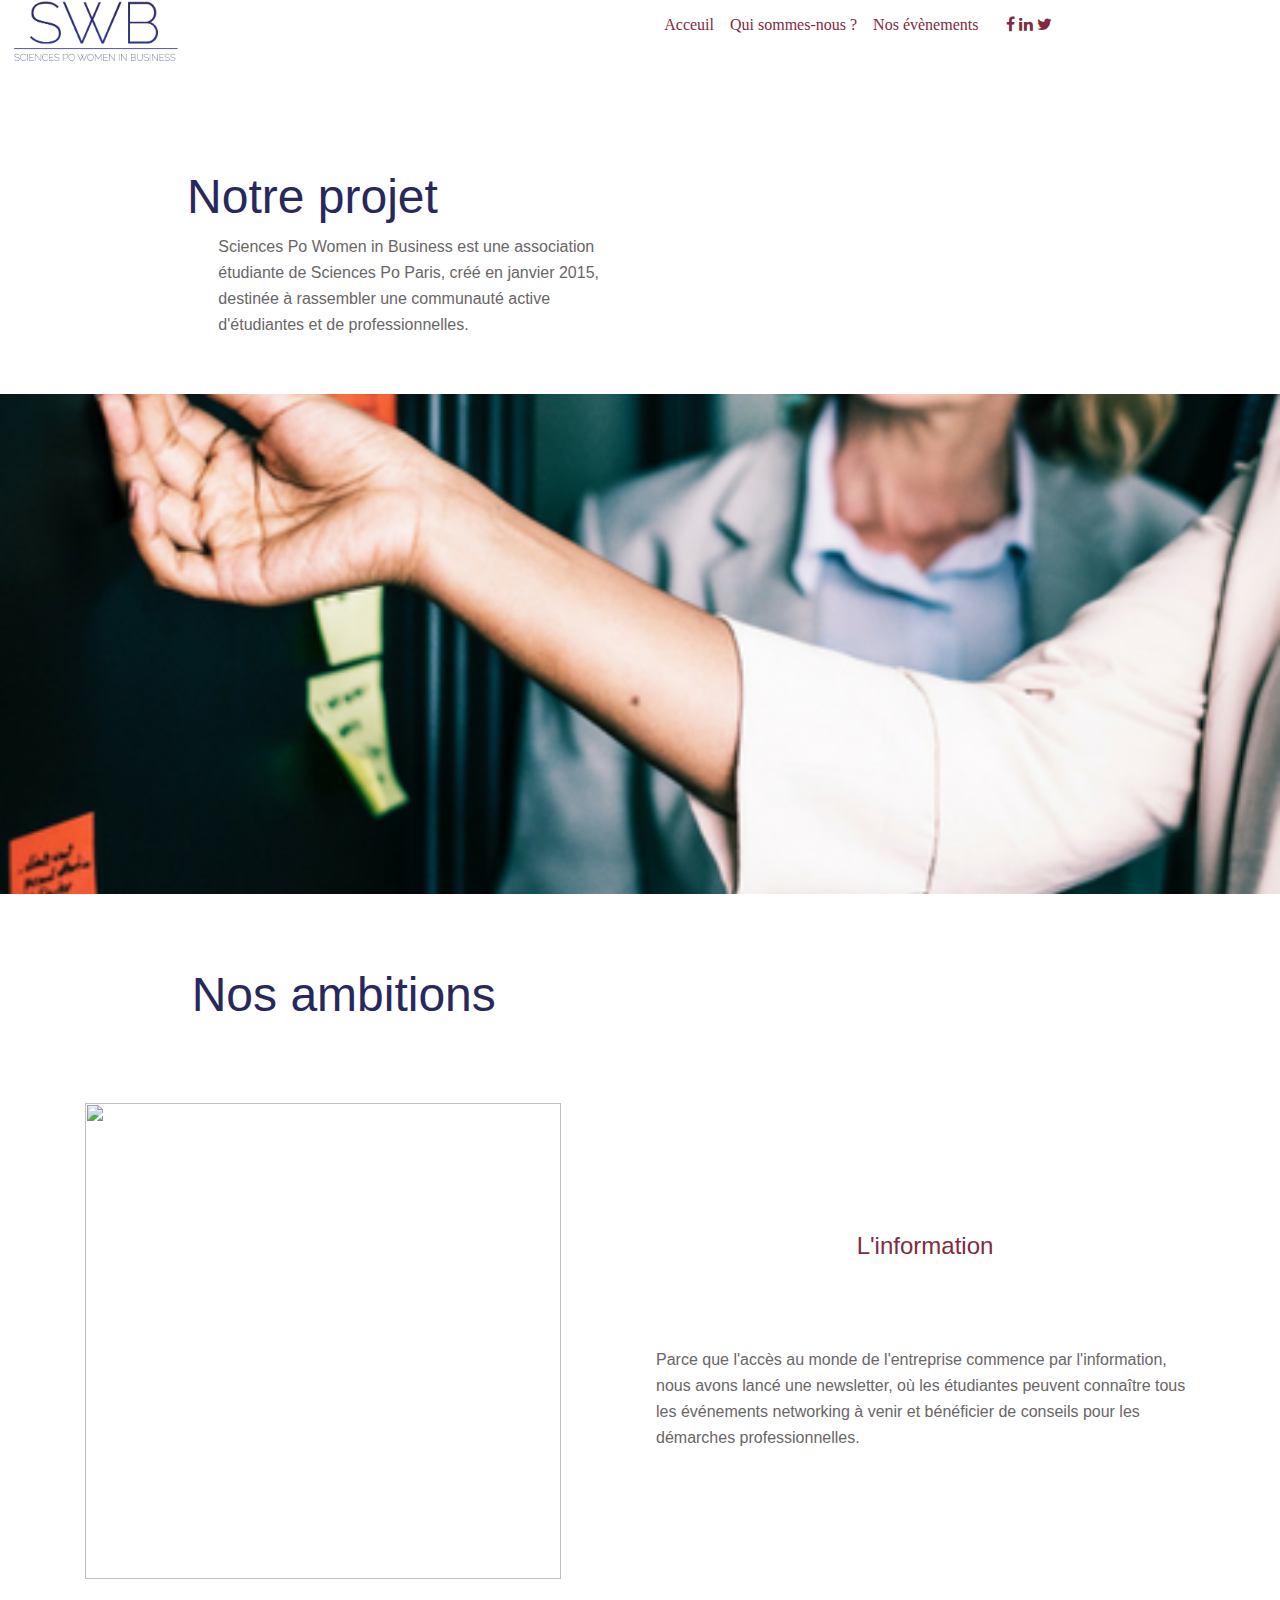
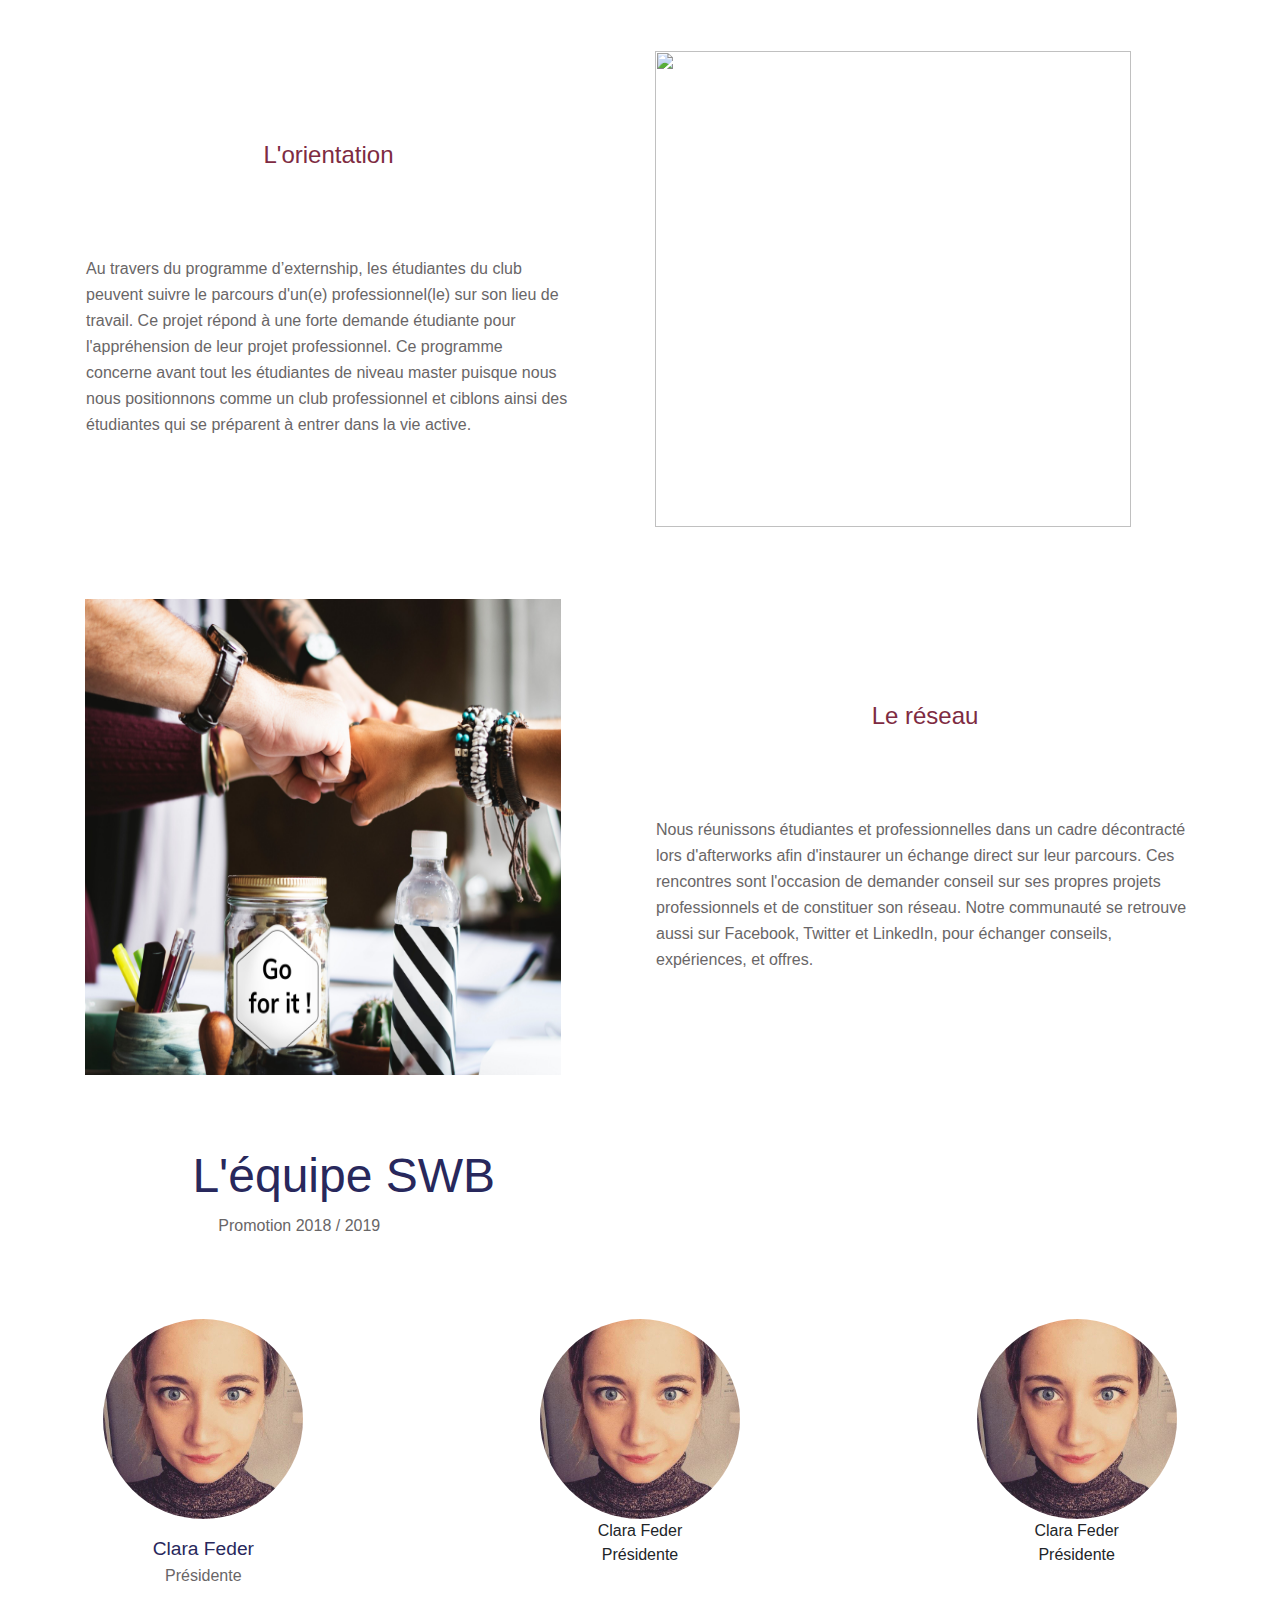
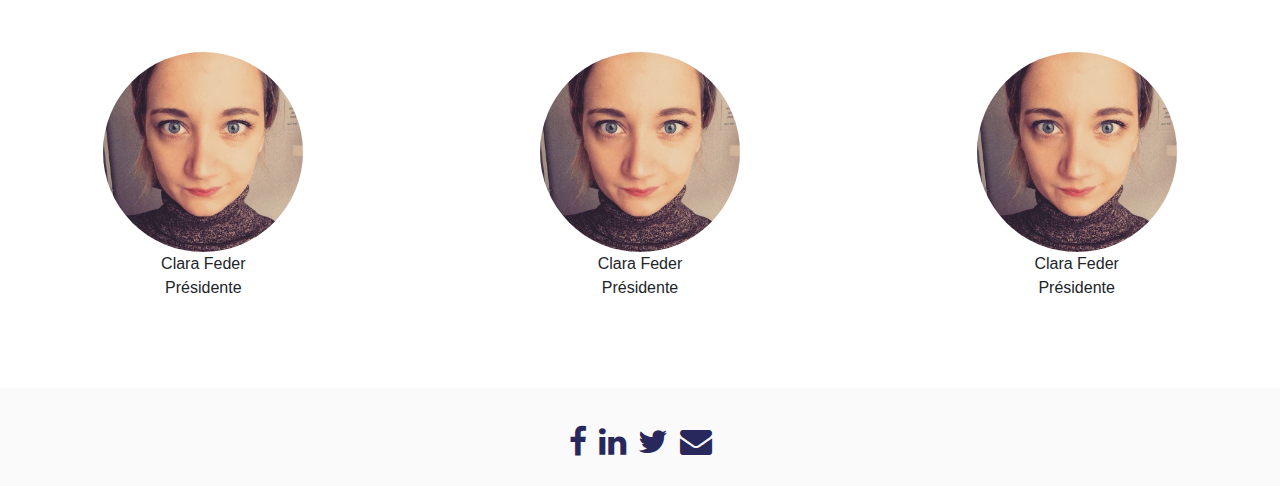
==== aboutus.html @ 81feb5da "first commit" ====
<!DOCTYPE html>
<html>
        <!-- En-tête de la page -->
<head>
	<link rel="stylesheet" href="swbcss.css" />

	<meta charset="utf-8">
	
    <meta name="viewport" content="width=device-width, initial-scale=1, shrink-to-fit=no">


	<title> Sciences Po Women in Business </title>

	<link rel="stylesheet" href="https://maxcdn.bootstrapcdn.com/bootstrap/4.0.0/css/bootstrap.min.css" integrity="sha384-Gn5384xqQ1aoWXA+058RXPxPg6fy4IWvTNh0E263XmFcJlSAwiGgFAW/dAiS6JXm" crossorigin="anonymous">
   <link rel="stylesheet" href="https://maxcdn.bootstrapcdn.com/font-awesome/4.7.0/css/font-awesome.min.css">
 


	<script src="https://ajax.googleapis.com/ajax/libs/jquery/3.3.1/jquery.min.js"></script>
<script src="https://maxcdn.bootstrapcdn.com/bootstrap/3.3.7/js/bootstrap.min.js"></script>
<script src="https://cdnjs.cloudflare.com/ajax/libs/bootstrap3-dialog/1.34.7/js/bootstrap-dialog.min.js"></script>
	


<!-- Container element -->


	<style type="text/css">
		.aligned-text {
			text-align: center;
		}
		img.img-100 {
			width: 100%;
		}


	</style>
	           <!-- Nom de domaine -->
        <title> Sciences Po Women in Business </title>

</head>

        <!-- Body -->
        <!-- Header -->
        		<!-- Menu of the Header -->
<div id=headermenu>
	<div class="row skills">
	<div class="col-sm-2 aligned-text"> <a href="swbhomepage.html"> <img src="logoswb.png" class="img-100"> </a> </div> 
    <div class="col-sm-3 aligned-text"> </div> 
	<div class="col-sm-6 aligned-text"  id="onglet">  <a href="swbhomepage.html" style="color: #7E2B42" > Acceuil </a> &nbsp;&nbsp; <a href="aboutus.html" style="color: #7E2B42" > Qui sommes-nous ? </a> &nbsp;&nbsp;
	<a href="news.html"  style="color: #7E2B42" > Nos évènements </a> &nbsp; &nbsp; &nbsp;
 <a href="https://www.facebook.com/scpowomeninbusiness/" style="color: #7E2B42" target="_blank" title="Join my network" data-position="top" data-delay="50" data-tooltip="Join my network" class="tooltipped"> <i class="fa fa-facebook"> </i> </a> <a href="https://www.linkedin.com/groups/8306083/profile" style="color: #7E2B42" target="_blank" title="Join my network" data-position="top" data-delay="50" data-tooltip="Join my network" class="tooltipped"> <i class="fa fa-linkedin"> </i> </a> <a href="https://twitter.com/scpo_wib" style="color: #7E2B42" target="_blank" title="Take a look at my competitive analysis">  <i class="fa fa-twitter" aria-hidden="true"></i> </a> </div>
 <div class="col-sm-1 aligned-text"> </div>
</div>
</div>


<br/>
<br/>
<br/>
<br/>
<br/>
<br/>
<br/>

        <!-- Notre projet  -->
<div id=notreprojet>
	<div class="row skills">
	<div class="col-sm-6 aligned-text"> <h2 class="Titre5"> Notre projet </h2> </div> <br/>
</div>
<div class="row skills">
	<div class="col-sm-2 aligned-text"> </div>
	<div class="col-sm-4 aligned-text"> <h3 class="textaboutus"> Sciences Po Women in Business est une association étudiante de Sciences Po Paris, créé en janvier 2015, destinée à rassembler une communauté active d'étudiantes et de professionnelles.</h3> </div>
</div>
</div>


<br/>
<br/>

				</div>
<!--  Parallax -->
<div class="parallax"></div>

<div id=today>
<div id=constat></div>
</div>

<br/>
<br/>
<br/>

<!--  Notre projet -->

<div id=notreprojet>
	<div class="row skills">
	<div class="col-sm-6 aligned-text"> <h2 class="Titre5" style="margin-left:10%"> Nos ambitions </h2> </div> <br/>
</div>

<br/>
<br/>
<br/>

<!--  L'information -->
<div class="container">
			<div class="information">
			<div class="row">
				<div class="col-sm-6">
					<img src="information.jpg" class="img-aboutus" >
				</div>
															

				<div class="col-sm-6">
					<table style="height: 100%;">
					  	<tbody>
					    	<tr>
					    		<td class="textaboutus" style="margin-left:10%"> <h2 class="titreabout" style="text-align: center" > L'information </h2> <br/> <br/> <br/> Parce que l'accès au monde de l'entreprise commence par l'information, nous avons lancé une newsletter, où les étudiantes peuvent connaître tous les événements networking à venir et bénéficier de conseils pour les démarches professionnelles. </td>
					    	</tr>
						</tbody>
					</table>
				</div>
			</div>
		</div>
	</div>

<br/>
<br/>
<br/>

<!--  L'orientation -->
<div class="container">
			<div class="orientation">
			<div class="row">
				<div class="col-sm-6">
				<table style="height: 100%;">
					  	<tbody>
					    	<tr>
					    		<td class="textaboutus" style="padding-right:10%" > <h2 class="titreabout" style="text-align: center" > L'orientation </h2>  <br/> <br/> <br/> Au travers du programme d’externship, les étudiantes du club peuvent suivre le parcours d'un(e) professionnel(le) sur son lieu de travail. Ce projet répond à une forte demande étudiante pour l'appréhension de leur projet professionnel. Ce programme concerne avant tout les étudiantes de niveau master puisque nous nous positionnons comme un club professionnel et ciblons ainsi des étudiantes qui se préparent à entrer dans la vie active.
					    		</td>
					    	</tr>
						</tbody>
					</table>
				</div>
				<div class="col-sm-6">
					<img src="orientation.jpg" class="img-aboutus">
				</div>
			</div>
		</div>
	</div>

<br/>
<br/>
<br/>

<!--  Le réseau -->
<div class="container">
			<div class="reseau">
			<div class="row">
				<div class="col-sm-6">
					<img src="reseau.jpg" class="img-aboutus">
				</div>
				<div class="col-sm-6">
					<table style="height: 100%;">
					  	<tbody>
					    	<tr>
					    		<td class="textaboutus" style="margin-left:10%"> <h2 class="titreabout" style="text-align: center" > Le réseau </h2>  <br/> <br/> <br/> Nous réunissons étudiantes et professionnelles dans un cadre décontracté lors d'afterworks afin d'instaurer un échange direct sur leur parcours. Ces rencontres sont  l'occasion de demander conseil sur ses propres projets professionnels et de constituer son réseau. Notre communauté se retrouve aussi sur  Facebook, Twitter et LinkedIn, pour échanger conseils, expériences, et offres. </td>
					    	</tr>
						</tbody>
					</table>
				</div>
			</div>
		</div>
	</div>


<br/>
<br/>
<br/>

        <!-- L'équipe --> 
<div id=notreprojet>
	<div class="row skills">
	<div class="col-sm-6 aligned-text"> <h2 class="Titre5" style="margin-left:10%"> L'équipe SWB </h2> </div> <br/>
</div>
<div class="row skills">
	<div class="col-sm-2 aligned-text"> </div>
	<div class="col-sm-3 aligned-text"> <h3 class="textaboutus"> Promotion 2018 / 2019 </h3> </div>
</div>
</div>

<br/>
<br/>
<br/>

   <div id="team">
    	<div class="row skills">
			<div class="col-md-4 col-sm-6 aligned-text">
				<div> <img src="Picture_Imane.jpg" class="teampicture"> </div>
				<p> <div class="teamname"> Clara Feder </div> <div class="teamfonction"> Présidente </div> </p> </div>
			<div class="col-md-4 col-sm-6 aligned-text">
				<div><img src="Picture_Imane.jpg" class="teampicture"></div>
				<p>Clara Feder <br/> Présidente </p> </div>	
			<div class="col-md-4 col-sm-6 aligned-text">
				<div><img src="Picture_Imane.jpg" class="teampicture"></div>
				<p>Clara Feder <br/> Présidente </p> </div>	
		</div>

	         <br />
	         <br />

		<div class="row skills">
			<div class="col-md-4 col-sm-6 aligned-text">
				<div><img src="Picture_Imane.jpg" class="teampicture"></div>
				<p>Clara Feder <br/> Présidente </p> </div>
			<div class="col-md-4 col-sm-6 aligned-text">
				<div><img src="Picture_Imane.jpg" class="teampicture"></div>
				<p>Clara Feder <br/> Présidente </p> </div>	
			<div class="col-md-4 col-sm-6 aligned-text">
				<div><img src="Picture_Imane.jpg" class="teampicture"></div>
				<p>Clara Feder <br/> Présidente </p> </div>	
			<!-- lg (gros ecran) > md (ipad couche) > sm (ipad debout) > xs (telephone) -->
		</div>
	</div>

<br/>
<br/>
<br/>

        <!-- Footer -->
<div id=footer>
  <div class="row skills" id="onglet">
  <div class="col-sm-12 aligned-text">  <a href="https://www.facebook.com/scpowomeninbusiness/" style="color: #28285c" target="_blank" title="Join my network" data-position="top" data-delay="50" data-tooltip="Join my network" class="tooltipped"> <i class="fa fa-facebook fa-2x"> </i> </a> &nbsp; <a href="https://www.linkedin.com/groups/8306083/profile" style="color: #28285c" target="_blank" title="Join my network" data-position="top" data-delay="50" data-tooltip="Join my network" class="tooltipped"> <i class="fa fa-linkedin fa-2x"> </i> </a> &nbsp; <a href="https://twitter.com/scpo_wib" style="color: #28285c" target="_blank" title="Take a look at my competitive analysis">  <i class="fa fa-twitter fa-2x" aria-hidden="true"></i> </a> &nbsp; <a href="mailto:scpowomeninbusiness@gmail.com" style="color: #28285c" title="Contact me" <i class="fa fa-envelope fa-2x" aria-hidden="true"></i> </a>
  </div>
</div>
</div>




</body>





</html>
---- swbcss.css ----
#headermenu
{
vertical-align: middle;
position: fixed; z-index: 1;
    height: 11%;
    width: 100%;
    background-color: white;
}

#onglet
{
	padding-top: 1%;
	color: #fd5c63;
    font-family: Verdana ;
    padding-left: %;
}

/*#description1
{
	padding-top: 3%;
	padding-left: 10%;
	padding-right:10%;
	padding-bottom: 10%;
    background-color: #D2D7E4;

}*/


.bloc
{
    color: #7E2B42;
    width: 80%;
    height: 100%;
    background-color: white;
    border-radius: 2px;
    box-shadow: 0 2px 5px 0 rgba(0,0,0,0.16), 0 2px 10px 0 rgba(0,0,0,0.12);
    margin-right: auto;
    margin-left: auto;
    padding-right: 5%;
    padding-left: 5%;
    padding-top: 10%;
    padding-bottom: 15%;
}

.bloc:hover 
{
    background-color: #7E2B42;
    color:white;
}


.titreabout
{
    color: #7E2B42;
    font-family: Helvetica;
    font-size: 1.5em;
}



.about
{
    font-family: Helvetica;
    font-size:1em;
        padding-top: 10%;
}

.about:hover
{
   color: white;
}


#circle {
    width: 200px;
    height: 200px;
    background: white;
    -moz-border-radius: 100px;
    -webkit-border-radius: 100px;
    border-radius: 100px;
    box-shadow: 0 2px 5px 0 rgba(0,0,0,0.16), 0 2px 10px 0 rgba(0,0,0,0.12);
    margin-left: 15%;
}

#inequality
{
padding-top: 5%;
padding-bottom: 5%;
background-color:rgba(239, 239, 239, 0.3);
}


.fact {
    margin-left: 30%;
        color: #28285c;
        font-size: 3em;
        font-weight: bold; 
}

.factexplanation {
        font-size: 1em;
padding-top: 2.5%;
        margin-left: 3%;
}


.Titre2
{
    color: #7E2B42;
    font-size: 3em ;
    font-family: helvetica ; 
    text-underline-position: left;
}

.Titre3
{
    color: #28285c;
    font-size: 3em ;
    font-family: helvetica ;
    text-underline-position: left;
}


.Titre4
{
    color: white;
    font-size: 1em ;
    font-family: helvetica ;
    text-underline-position: left;
    text-align: center;
}

.Titre5
{
    color: #28285c;
    font-size: 3em ;
    font-family: helvetica ; 
    text-underline-position: left;
}

#rectangle
{
    width: 10%;
    height: 30px;
    background-color: #7E2B42;
    border-radius: 2px;
    box-shadow: 0 2px 5px 0 rgba(0,0,0,0.16), 0 2px 10px 0 rgba(0,0,0,0.12);
    margin-right: auto;
    margin-left: auto;
    vertical-align: center;
    padding-top: 8px;
}


#footer
{
padding-top: 2%;
padding-bottom: 2%;
background-color:rgba(239, 239, 239, 0.3);
}

.textaboutus
{
    font-size: 1em ;
    font-family: "Messina",Arial,Helvetica,sans-serif;
    color: #696667;
    text-align: left;
    font-weight: 100;
    font-size: 16px;
    line-height: 26px;
}



.parallax { 
    /* The image used */
    background-image: url("notreprojet.png");

    /* Set a specific height */
    height: 500px; 

    /* Create the parallax scrolling effect */
    background-attachment: fixed;
    background-position: center;
    background-repeat: no-repeat;
    background-size: cover;
} 

#today
{
height: 0px;
width: 1312px;
background-color:rgba(0, 0, 255, 0); 
} 

.img-aboutus
{
height: 476px;
width: 476px; 
} 

.teampicture
{
    overflow:hidden;
    -webkit-border-radius:100px;
    -moz-border-radius:100px;
    border-radius:100px;
    width:200px;
    height:200px;
} 

.teamname
{
    color: #28285c;
    font-size: 1.2em ;
    font-family: helvetica ; 
}

.teamfonction
{
    color: #696667;
    font-size: 1em ;
    font-family: helvetica ; 
}

.actubloc
{
box-shadow: 0 2px 8px rgba(0,0,0,0.18); 
height: 550px;
padding-top: 10px;
padding-bottom:10px;
padding-left: 10px;
padding-right:10px;
}

.actubloc:hover {

    box-shadow: 8px 8px 12px #aaa;
} 


.eventtitle
{
    color: #7E2B42;
    font-size: 1.6em ;
    font-family: helvetica ; 
    text-align:left;

}

.eventdate
{
    color: #7E2B42;
    font-size: 0.7em ;
    font-family: helvetica ; 
    text-align:left;

}

.eventcontent
{
    color: #28285c;
    font-size: 1em ;
    font-family: helvetica ; 
    text-align:left;
    text-align: justify;

}


.titlearticleswiper
{
    color: #28285c;
    font-size: 1em ;
    font-family: helvetica ; 
    text-align:left;

}

.datearticleswiper
{
    color: #7E2B42;
    font-size: 0.75em ;
    font-family: helvetica ; 
    text-align:left;

}
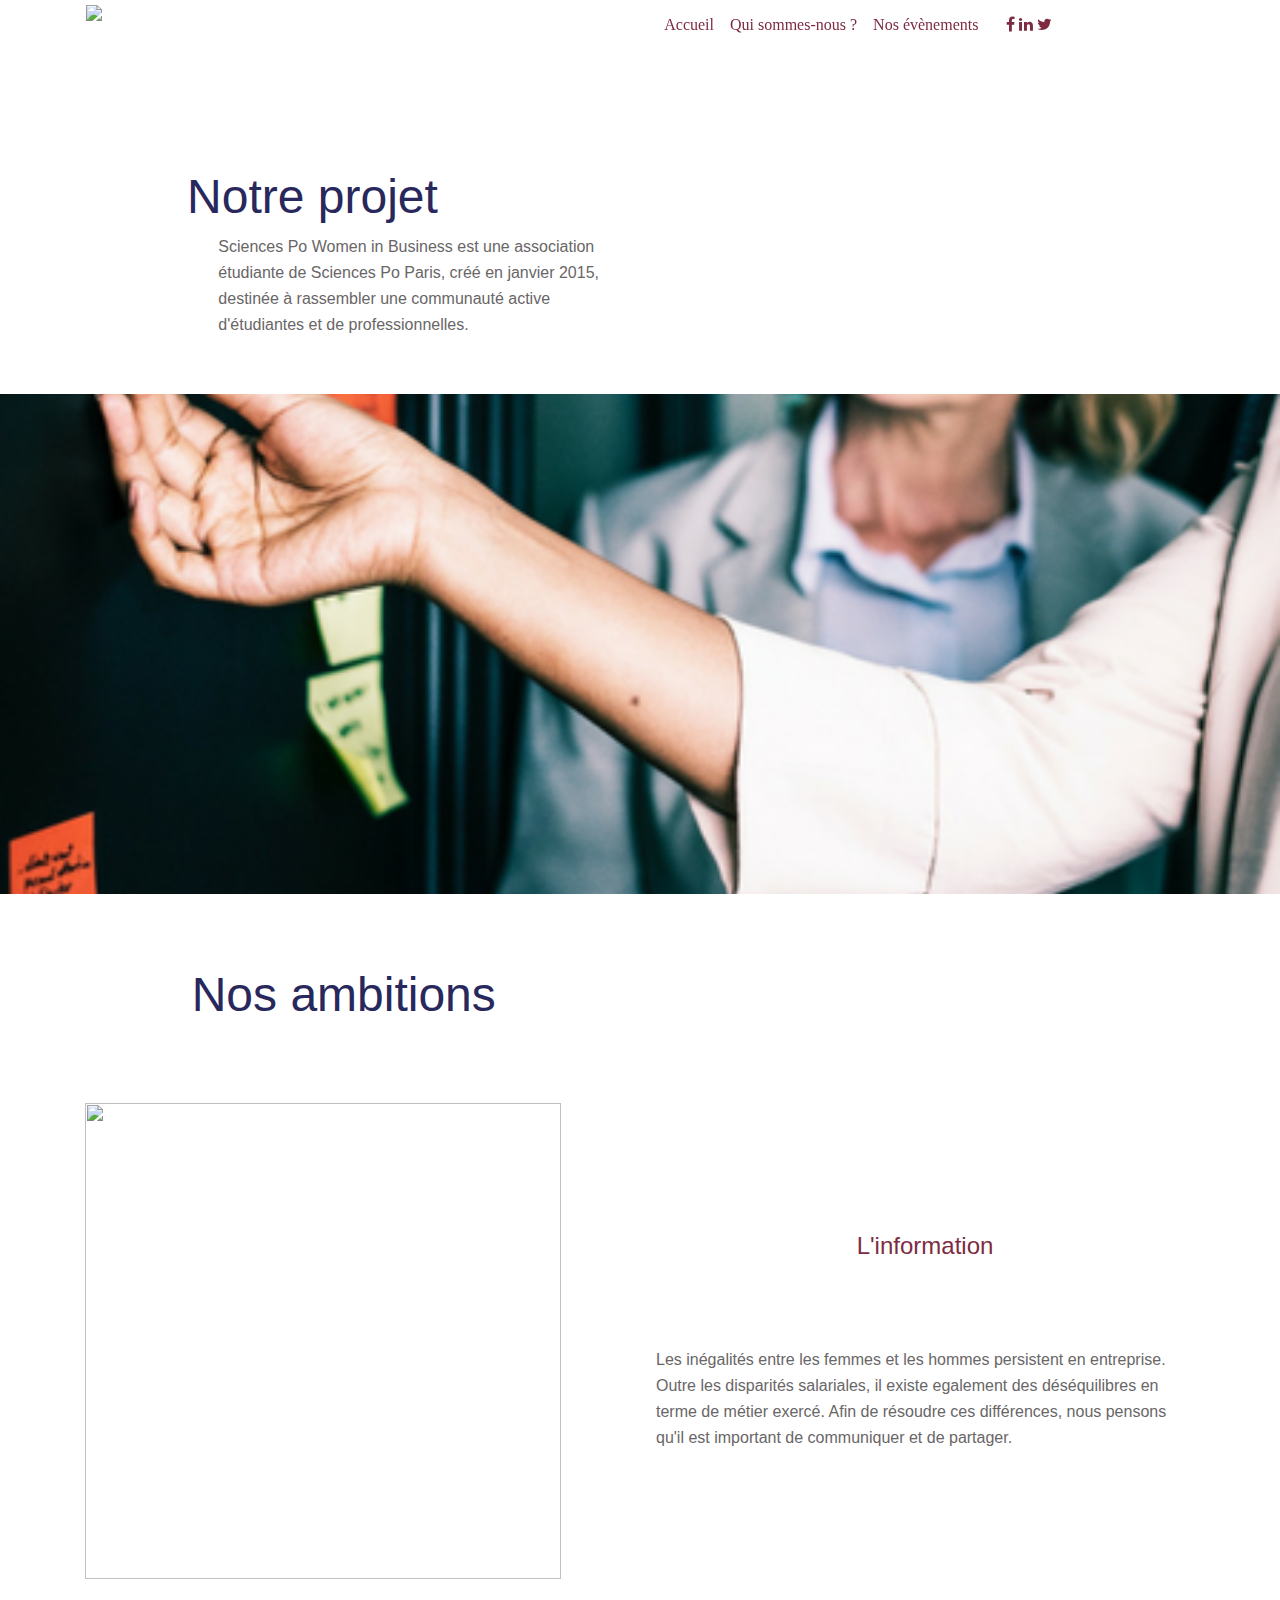
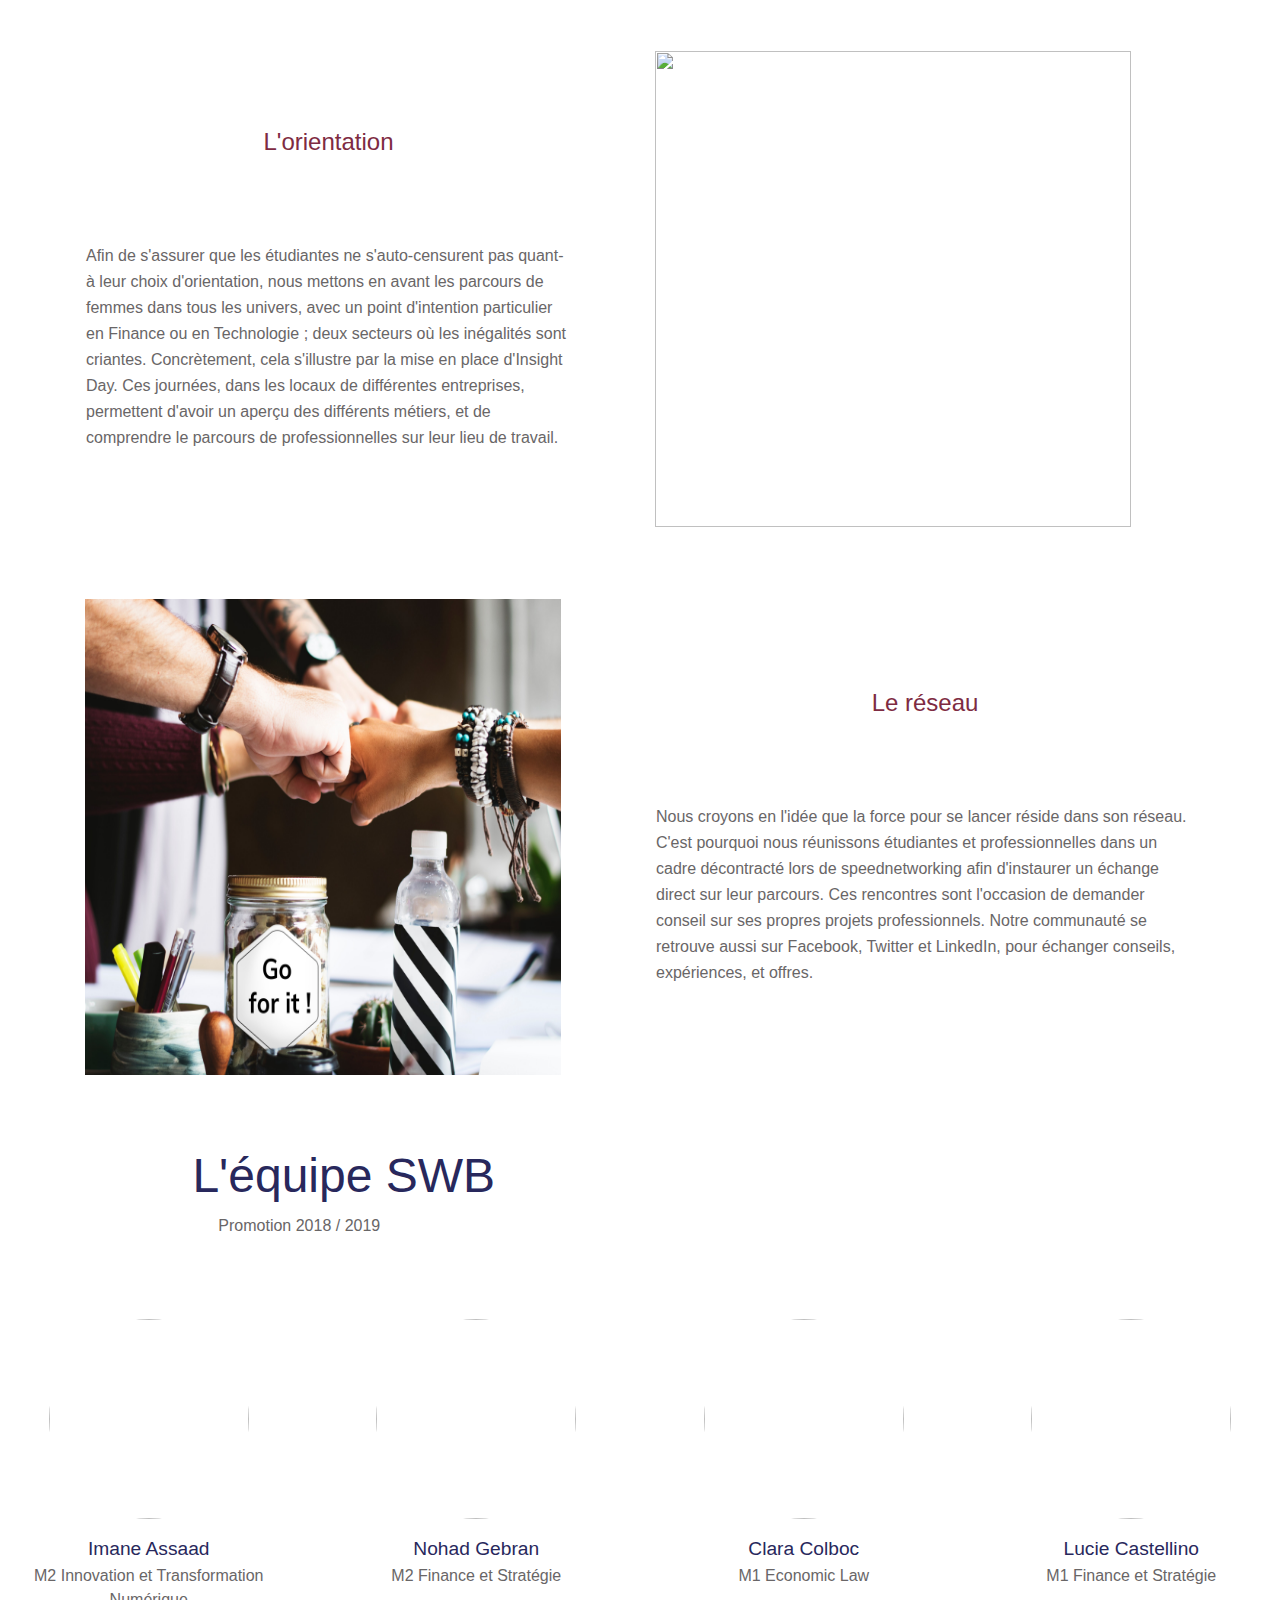
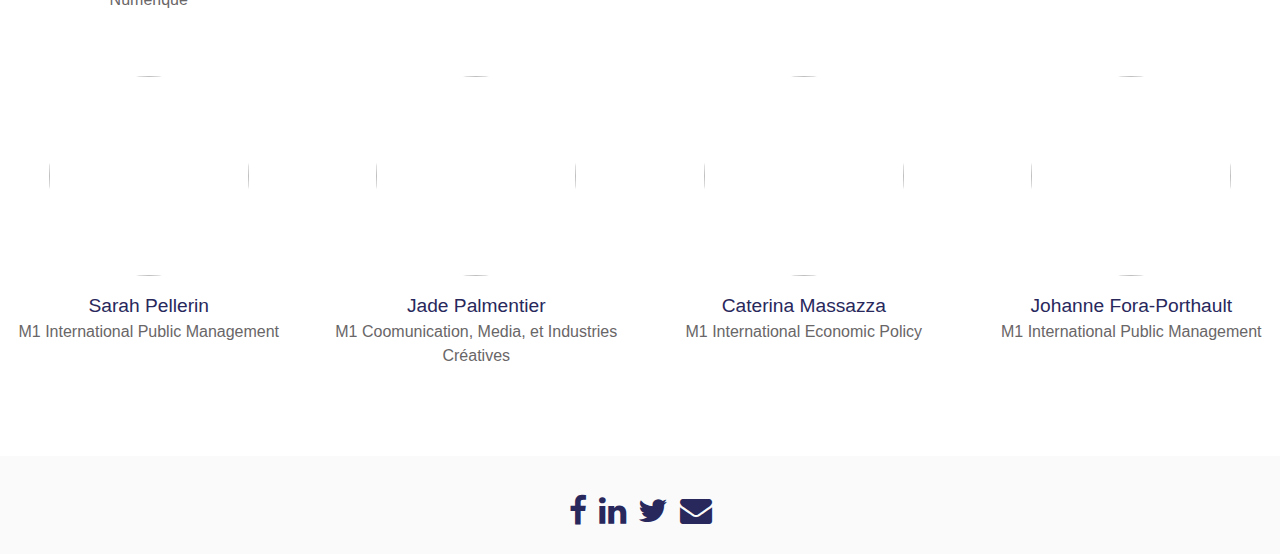
==== commit b8416a00: "acceuil" ====
--- a/aboutus.html
+++ b/aboutus.html
@@ -47,9 +47,9 @@
         		<!-- Menu of the Header -->
 <div id=headermenu>
 	<div class="row skills">
-	<div class="col-sm-2 aligned-text"> <a href="swbhomepage.html"> <img src="logoswb.png" class="img-100"> </a> </div> 
+	<div class="col-sm-2 aligned-text"> <a href="index.html"> <img src="logowb.png" class="img-100"> </a> </div> 
     <div class="col-sm-3 aligned-text"> </div> 
-	<div class="col-sm-6 aligned-text"  id="onglet">  <a href="swbhomepage.html" style="color: #7E2B42" > Acceuil </a> &nbsp;&nbsp; <a href="aboutus.html" style="color: #7E2B42" > Qui sommes-nous ? </a> &nbsp;&nbsp;
+	<div class="col-sm-6 aligned-text"  id="onglet">  <a href="index.html" style="color: #7E2B42" > Accueil </a> &nbsp;&nbsp; <a href="aboutus.html" style="color: #7E2B42" > Qui sommes-nous ? </a> &nbsp;&nbsp;
 	<a href="news.html"  style="color: #7E2B42" > Nos évènements </a> &nbsp; &nbsp; &nbsp;
  <a href="https://www.facebook.com/scpowomeninbusiness/" style="color: #7E2B42" target="_blank" title="Join my network" data-position="top" data-delay="50" data-tooltip="Join my network" class="tooltipped"> <i class="fa fa-facebook"> </i> </a> <a href="https://www.linkedin.com/groups/8306083/profile" style="color: #7E2B42" target="_blank" title="Join my network" data-position="top" data-delay="50" data-tooltip="Join my network" class="tooltipped"> <i class="fa fa-linkedin"> </i> </a> <a href="https://twitter.com/scpo_wib" style="color: #7E2B42" target="_blank" title="Take a look at my competitive analysis">  <i class="fa fa-twitter" aria-hidden="true"></i> </a> </div>
  <div class="col-sm-1 aligned-text"> </div>
@@ -116,7 +116,7 @@
 					<table style="height: 100%;">
 					  	<tbody>
 					    	<tr>
-					    		<td class="textaboutus" style="margin-left:10%"> <h2 class="titreabout" style="text-align: center" > L'information </h2> <br/> <br/> <br/> Parce que l'accès au monde de l'entreprise commence par l'information, nous avons lancé une newsletter, où les étudiantes peuvent connaître tous les événements networking à venir et bénéficier de conseils pour les démarches professionnelles. </td>
+					    		<td class="textaboutus" style="margin-left:10%"> <h2 class="titreabout" style="text-align: center" > L'information </h2> <br/> <br/> <br/> Les inégalités entre les femmes et les hommes persistent en entreprise. Outre les disparités salariales, il existe egalement des déséquilibres en terme de métier exercé. Afin de résoudre ces différences, nous pensons qu'il est important de communiquer et de partager. </td>
 					    	</tr>
 						</tbody>
 					</table>
@@ -137,7 +137,7 @@
 				<table style="height: 100%;">
 					  	<tbody>
 					    	<tr>
-					    		<td class="textaboutus" style="padding-right:10%" > <h2 class="titreabout" style="text-align: center" > L'orientation </h2>  <br/> <br/> <br/> Au travers du programme d’externship, les étudiantes du club peuvent suivre le parcours d'un(e) professionnel(le) sur son lieu de travail. Ce projet répond à une forte demande étudiante pour l'appréhension de leur projet professionnel. Ce programme concerne avant tout les étudiantes de niveau master puisque nous nous positionnons comme un club professionnel et ciblons ainsi des étudiantes qui se préparent à entrer dans la vie active.
+					    		<td class="textaboutus" style="padding-right:10%" > <h2 class="titreabout" style="text-align: center" > L'orientation </h2>  <br/> <br/> <br/> Afin de s'assurer que les étudiantes ne s'auto-censurent pas quant-à leur choix d'orientation, nous mettons en avant les parcours de femmes dans tous les univers, avec un point d'intention particulier en Finance ou en Technologie ; deux secteurs où les inégalités sont criantes. Concrètement, cela s'illustre par la mise en place d'Insight Day. Ces journées, dans les locaux de différentes entreprises, permettent d'avoir un aperçu des différents métiers, et de comprendre le parcours de professionnelles sur leur lieu de travail.
 					    		</td>
 					    	</tr>
 						</tbody>
@@ -165,7 +165,7 @@
 					<table style="height: 100%;">
 					  	<tbody>
 					    	<tr>
-					    		<td class="textaboutus" style="margin-left:10%"> <h2 class="titreabout" style="text-align: center" > Le réseau </h2>  <br/> <br/> <br/> Nous réunissons étudiantes et professionnelles dans un cadre décontracté lors d'afterworks afin d'instaurer un échange direct sur leur parcours. Ces rencontres sont  l'occasion de demander conseil sur ses propres projets professionnels et de constituer son réseau. Notre communauté se retrouve aussi sur  Facebook, Twitter et LinkedIn, pour échanger conseils, expériences, et offres. </td>
+					    		<td class="textaboutus" style="margin-left:10%"> <h2 class="titreabout" style="text-align: center" > Le réseau </h2>  <br/> <br/> <br/> Nous croyons en l'idée que la force pour se lancer réside dans son réseau. C'est pourquoi nous réunissons étudiantes et professionnelles dans un cadre décontracté lors de speednetworking afin d'instaurer un échange direct sur leur parcours. Ces rencontres sont  l'occasion de demander conseil sur ses propres projets professionnels. Notre communauté se retrouve aussi sur  Facebook, Twitter et LinkedIn, pour échanger conseils, expériences, et offres. </td>
 					    	</tr>
 						</tbody>
 					</table>
@@ -196,30 +196,42 @@
 
    <div id="team">
     	<div class="row skills">
-			<div class="col-md-4 col-sm-6 aligned-text">
-				<div> <img src="Picture_Imane.jpg" class="teampicture"> </div>
-				<p> <div class="teamname"> Clara Feder </div> <div class="teamfonction"> Présidente </div> </p> </div>
-			<div class="col-md-4 col-sm-6 aligned-text">
-				<div><img src="Picture_Imane.jpg" class="teampicture"></div>
-				<p>Clara Feder <br/> Présidente </p> </div>	
-			<div class="col-md-4 col-sm-6 aligned-text">
-				<div><img src="Picture_Imane.jpg" class="teampicture"></div>
-				<p>Clara Feder <br/> Présidente </p> </div>	
+			<div class="col-md-3 col-sm-6 aligned-text">
+				<div> <a href="https://www.linkedin.com/in/imane-assaad-30988a107/" target="_blank"> <img src="imaneassaad.jpeg" class="teampicture"> </a> </div>
+				<p> <div class="teamname"> Imane Assaad </div> <div class="teamfonction"> M2 Innovation et Transformation Numérique </div> </p> </div>
+			
+			<div class="col-md-3 col-sm-6 aligned-text">
+				<div> <a href="https://www.linkedin.com/in/nohad-gebran-210570164/" target="_blank"><img src="nohadgebran.jpeg" class="teampicture"></a></div>
+				<p> <div class="teamname"> Nohad Gebran </div><div class="teamfonction"> M2 Finance et Stratégie </div> </p> </div>	
+			
+			<div class="col-md-3 col-sm-6 aligned-text">
+				<div> <a href="https://www.linkedin.com/in/clara-colboc-847a1b108/" target="_blank"><img src="claracolboc.jpeg" class="teampicture"></a></div>
+				<p> <div class="teamname"> Clara Colboc </div> <div class="teamfonction"> M1 Economic Law </div> </p> </div>	
+			
+			<div class="col-md-3 col-sm-6 aligned-text">
+				<div><a href="https://www.linkedin.com/in/lucie-castellino/" target="_blank"><img src="luciecastellino.jpeg" class="teampicture"> </a></div>
+				<p><div class="teamname"> Lucie Castellino </div> <div class="teamfonction"> M1 Finance et Stratégie </div> </p> </div>
 		</div>
 
 	         <br />
 	         <br />
 
 		<div class="row skills">
-			<div class="col-md-4 col-sm-6 aligned-text">
-				<div><img src="Picture_Imane.jpg" class="teampicture"></div>
-				<p>Clara Feder <br/> Présidente </p> </div>
-			<div class="col-md-4 col-sm-6 aligned-text">
-				<div><img src="Picture_Imane.jpg" class="teampicture"></div>
-				<p>Clara Feder <br/> Présidente </p> </div>	
-			<div class="col-md-4 col-sm-6 aligned-text">
-				<div><img src="Picture_Imane.jpg" class="teampicture"></div>
-				<p>Clara Feder <br/> Présidente </p> </div>	
+			<div class="col-md-3 col-sm-6 aligned-text">
+				<div> <a href="https://www.linkedin.com/in/sarah-pellerin-79072a90/" target="_blank">  <img src="sarahpellerin.jpeg" class="teampicture"> </a> </div>
+				<p> <div class="teamname"> Sarah Pellerin </div> <div class="teamfonction"> M1 International Public Management </div> </p> </div>
+			
+			<div class="col-md-3 col-sm-6 aligned-text"> 
+				<div> <a href="https://www.linkedin.com/in/jade-palmantier-02082b116/" target="_blank"> <img src="jadepalmentier.jpeg" class="teampicture"> </a></div>
+				<p> <div class="teamname"> Jade Palmentier </div> <div class="teamfonction"> M1 Coomunication, Media, et Industries Créatives </div> </p> </div>	
+
+			<div class="col-md-3 col-sm-6 aligned-text">
+				<div> <a href="https://www.linkedin.com/in/caterina-massazza-3a2a7a135/" target="_blank"><img src="caterinamassazza.jpg" class="teampicture"></a></div>
+				<p> <div class="teamname"> Caterina Massazza </div> <div class="teamfonction"> M1 International Economic Policy </div> </p> </div>	
+
+				<div class="col-md-3 col-sm-6 aligned-text">
+			<div> <a href="https://www.linkedin.com/in/caterina-massazza-3a2a7a135/" target="_blank"><img src="johannefp.jpg" class="teampicture"></a></div>
+				<p> <div class="teamname"> Johanne Fora-Porthault </div> <div class="teamfonction"> M1 International Public Management </div> </p> </div>	
 			<!-- lg (gros ecran) > md (ipad couche) > sm (ipad debout) > xs (telephone) -->
 		</div>
 	</div>
--- a/swbcss.css
+++ b/swbcss.css
@@ -2,9 +2,13 @@
 {
 vertical-align: middle;
 position: fixed; z-index: 1;
-    height: 11%;
     width: 100%;
     background-color: white;
+}
+
+#headerpicture
+{
+position: relative;
 }
 
 #onglet
@@ -12,7 +16,6 @@
 	padding-top: 1%;
 	color: #fd5c63;
     font-family: Verdana ;
-    padding-left: %;
 }
 
 /*#description1
@@ -101,6 +104,7 @@
         font-size: 1em;
 padding-top: 2.5%;
         margin-left: 3%;
+        text-align: left;
 }
 
 
